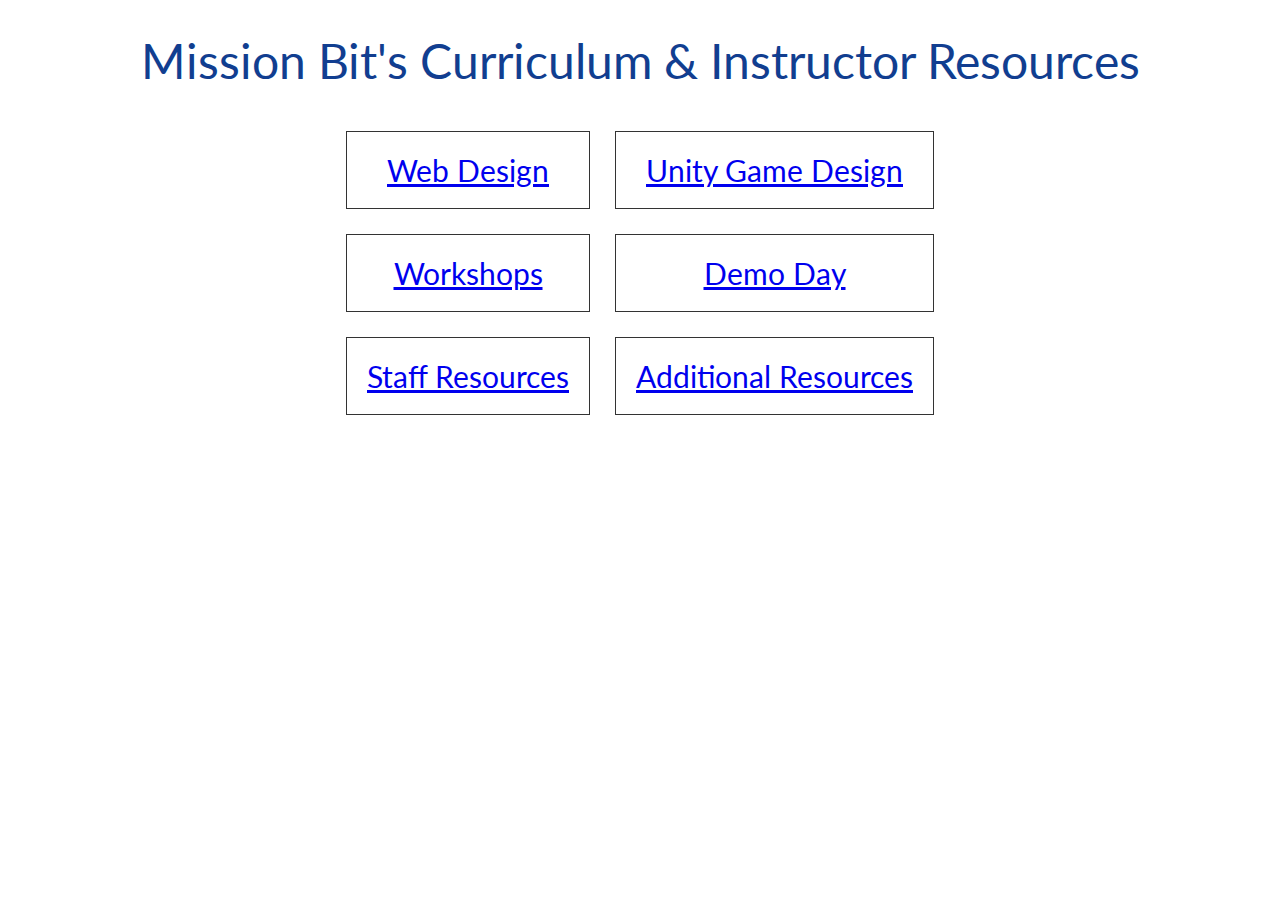
==== index.html @ f5249161 "Entire button clickable, rather than just text" ====
<!DOCTYPE html>
<html>
<head>
    <title>MB Curriculum</title>
    <link rel="stylesheet" type="text/css" href="styles.css">
    <link href="https://fonts.googleapis.com/css2?family=Lato&family=Roboto&display=swap" rel="stylesheet">
</head>
<body>
    <div class="header-background">
        <h1 class="site-title">Mission Bit's Curriculum & Instructor Resources</h1>
    </div>
     <div class="grid-container">
       <a href="webdesign.html"><div class="grid-item">Web Design</div></a>
       <a href="unitygamedesign.html"><div class="grid-item">Unity Game Design</div></a>
       <a href="workshops.html"><div class="grid-item">Workshops</div></a>
       <a href="demoday.html"><div class="grid-item">Demo Day</div></a>
       <a href="staffresources.html"><div class="grid-item">Staff Resources</div></a>
       <a href="additionalresources.html"><div class="grid-item">Additional Resources</div></a>
    </div>
  </body>
</html>
---- styles.css ----
.header-background {
    background-color: #FFFFF;
    width: 100%;
    position: relative;
    top: 0;
    bottom: 0;
}
 
.site-title {
    text-align: center;
    font-family: 'Lato', sans-serif;
    color: #113E90;
    font-size: 3em;
    font-weight: 400;
}

.grid-container {
    display: grid;
    grid-template-columns: auto auto;
    grid-gap: 25px;
    /* background-color: #FBE8A6; */ 
    justify-content: center;
    padding: 10px;
}

.grid-item {
  background-color: rgba(255, 255, 255, 0.8);
  border: 1px solid rgba(0, 0, 0, 0.8);
  padding: 20px;
  font-size: 30px;
  text-align: center;
  font-family: 'Lato', sans-serif;
}
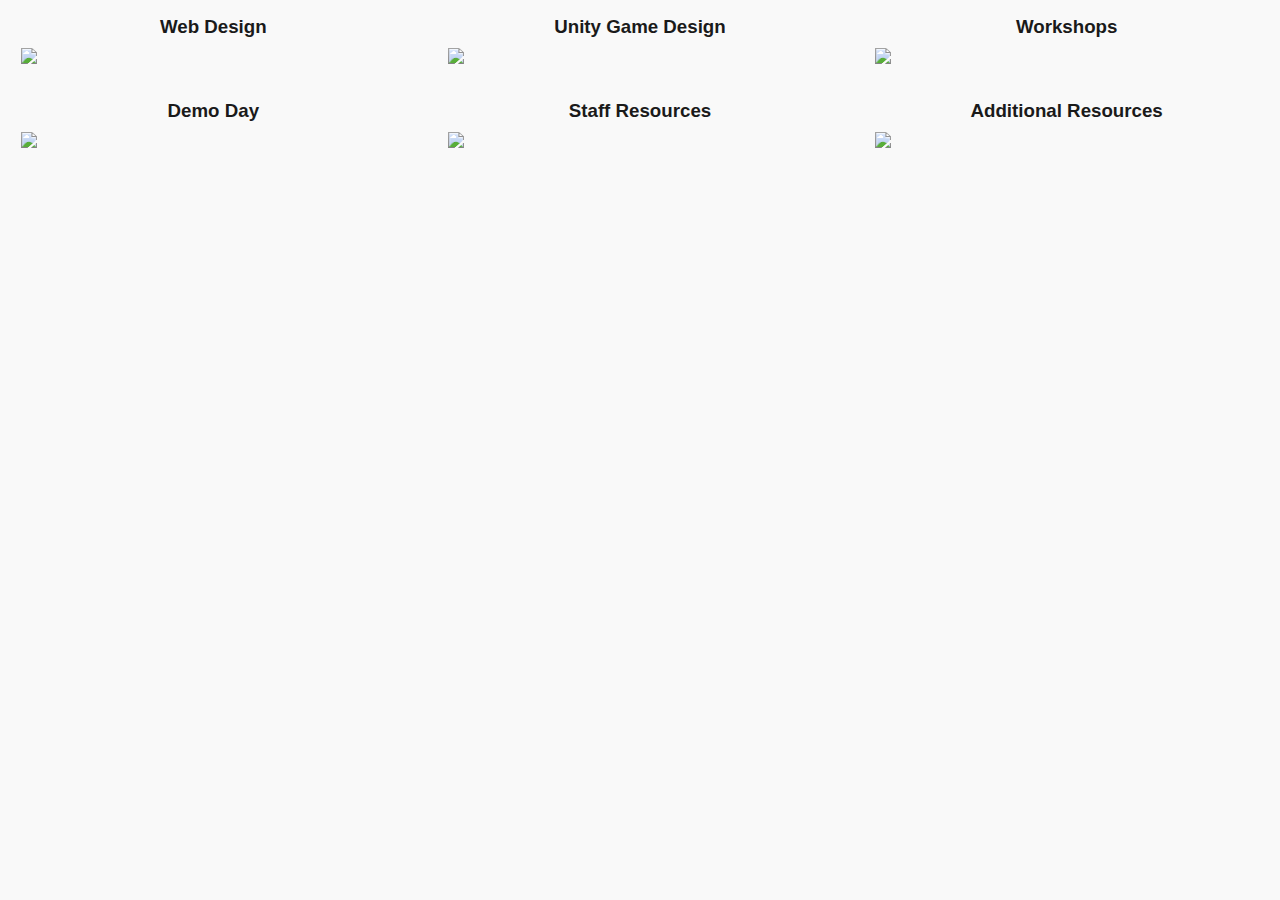
==== commit 34293303: "Tried using images as links, will edit again later" ====
--- a/index.html
+++ b/index.html
@@ -5,6 +5,8 @@
     <link rel="stylesheet" type="text/css" href="styles.css">
     <link href="https://fonts.googleapis.com/css2?family=Lato&family=Roboto&display=swap" rel="stylesheet">
 </head>
+
+<!-- DO NOT DELETE
 <body>
     <div class="header-background">
         <h1 class="site-title">Mission Bit's Curriculum & Instructor Resources</h1>
@@ -17,6 +19,93 @@
        <a href="staffresources.html"><div class="grid-item">Staff Resources</div></a>
        <a href="additionalresources.html"><div class="grid-item">Additional Resources</div></a>
     </div>
+  </body> -->
+
+  <body>
+    <div class="container">
+      <h3 class="title">Web Design</h3>
+      <div class="content">
+        <a href="webdesign.html" target="_blank">
+          <div class="content-overlay"></div>
+          <img class="content-image" src="https://images.unsplash.com/photo-1433360405326-e50f909805b3?ixlib=rb-0.3.5&q=80&fm=jpg&crop=entropy&w=1080&fit=max&s=359e8e12304ffa04a38627a157fc3362">
+          <div class="content-details fadeIn-bottom">
+            <h3 class="content-title">This is a title</h3>
+            <p class="content-text">This is a short description</p>
+          </div>
+        </a>
+      </div>
+    </div>
+    
+    <div class="container">
+      <h3 class="title">Unity Game Design</h3>
+      <div class="content">
+        <a href="unitygamedesign.html" target="_blank">
+          <div class="content-overlay"></div>
+          <img class="content-image" src="https://images.unsplash.com/photo-1433360405326-e50f909805b3?ixlib=rb-0.3.5&q=80&fm=jpg&crop=entropy&w=1080&fit=max&s=359e8e12304ffa04a38627a157fc3362">
+          <div class="content-details fadeIn-top">
+            <h3>This is a title</h3>
+            <p>This is a short description</p>
+          </div>
+        </a>
+      </div>
+    </div>
+    
+    <div class="container">
+      <h3 class="title">Workshops</h3>
+      <div class="content">
+        <a href="workshops.html" target="_blank">
+          <div class="content-overlay"></div>
+          <img class="content-image" src="https://images.unsplash.com/photo-1433360405326-e50f909805b3?ixlib=rb-0.3.5&q=80&fm=jpg&crop=entropy&w=1080&fit=max&s=359e8e12304ffa04a38627a157fc3362">
+          <div class="content-details fadeIn-left">
+            <h3>This is a title</h3>
+            <p>This is a short description</p>
+          </div>
+        </a>
+      </div>
+    </div>
+    
+    <div class="container">
+      <h3 class="title">Demo Day</h3>
+      <div class="content">
+        <a href="demoday.html" target="_blank">
+          <div class="content-overlay"></div>
+          <img class="content-image" src="https://images.unsplash.com/photo-1433360405326-e50f909805b3?ixlib=rb-0.3.5&q=80&fm=jpg&crop=entropy&w=1080&fit=max&s=359e8e12304ffa04a38627a157fc3362">
+          <div class="content-details fadeIn-right">
+            <h3>This is a title</h3>
+            <p>This is a short description</p>
+          </div>
+        </a>
+      </div>
+    </div>
+    
+    <div class="container">
+      <h3 class="title">Staff Resources</h3>
+      <div class="content">
+        <a href="staffresources.html" target="_blank">
+          <div class="content-overlay"></div>
+          <img class="content-image" src="https://images.unsplash.com/photo-1433360405326-e50f909805b3?ixlib=rb-0.3.5&q=80&fm=jpg&crop=entropy&w=1080&fit=max&s=359e8e12304ffa04a38627a157fc3362">
+          <div class="content-details fadeIn-top fadeIn-left">
+            <h3>This is a title</h3>
+            <p>This is a short description</p>
+          </div>
+        </a>
+      </div>
+    </div>
+    
+    <div class="container">
+      <h3 class="title">Additional Resources</h3>
+      <div class="content">
+        <a href="additionalresources.html" target="_blank">
+          <div class="content-overlay"></div>
+          <img class="content-image" src="https://images.unsplash.com/photo-1433360405326-e50f909805b3?ixlib=rb-0.3.5&q=80&fm=jpg&crop=entropy&w=1080&fit=max&s=359e8e12304ffa04a38627a157fc3362">
+          <div class="content-details fadeIn-top fadeIn-right">
+            <h3>This is a title</h3>
+            <p>This is a short description</p>
+          </div>
+        </a>
+      </div>
+    </div>
   </body>
+
 </html>
 
--- a/styles.css
+++ b/styles.css
@@ -17,17 +17,134 @@
 .grid-container {
     display: grid;
     grid-template-columns: auto auto;
-    grid-gap: 25px;
-    /* background-color: #FBE8A6; */ 
+    grid-gap: 20px;
     justify-content: center;
-    padding: 10px;
+    padding: 15px;
 }
 
 .grid-item {
   background-color: rgba(255, 255, 255, 0.8);
   border: 1px solid rgba(0, 0, 0, 0.8);
-  padding: 20px;
+  padding: 60px;
   font-size: 30px;
+  text-align: center; 
+  font-family: 'Lato', sans-serif;
+}
+
+@import url(https://fonts.googleapis.com/css?family=Raleway);
+
+*, *:before, *:after{
+  margin: 0;
+  padding: 0;
+  -webkit-box-sizing: border-box;
+  -moz-box-sizing:border-box;
+  box-sizing: border-box;
+}
+
+body{
+  background: #f9f9f9;
+  font-size: 16px;
+  font-family: 'Raleway', sans-serif;
+}
+
+.main-title{
+  color: #2d2d2d;
   text-align: center;
-  font-family: 'Lato', sans-serif;
+  text-transform: capitalize;
+  padding: 0.7em 0;
+}
+
+.container{
+  padding: 1em 0;
+  float: left;
+  width: 50%;
+}
+@media screen and (max-width: 640px){
+  .container{
+    display: block;
+    width: 100%;
+  }
+}
+
+@media screen and (min-width: 900px){
+  .container{
+    width: 33.33333%;
+  }
+}
+
+.container .title{
+  color: #1a1a1a;
+  text-align: center;
+  margin-bottom: 10px;
+}
+
+.content {
+  position: relative;
+  width: 90%;
+  max-width: 400px;
+  margin: auto;
+  overflow: hidden;
+}
+
+.content .content-overlay {
+  background: rgba(0,0,0,0.7);
+  position: absolute;
+  height: 99%;
+  width: 100%;
+  left: 0;
+  top: 0;
+  bottom: 0;
+  right: 0;
+  opacity: 0;
+  -webkit-transition: all 0.4s ease-in-out 0s;
+  -moz-transition: all 0.4s ease-in-out 0s;
+  transition: all 0.4s ease-in-out 0s;
+}
+
+.content:hover .content-overlay{
+  opacity: 1;
+}
+
+.content-image{
+  width: 100%;
+}
+
+.content-details {
+  position: absolute;
+  text-align: center;
+  padding-left: 1em;
+  padding-right: 1em;
+  width: 100%;
+  top: 50%;
+  left: 50%;
+  opacity: 0;
+  -webkit-transform: translate(-50%, -50%);
+  -moz-transform: translate(-50%, -50%);
+  transform: translate(-50%, -50%);
+  -webkit-transition: all 0.3s ease-in-out 0s;
+  -moz-transition: all 0.3s ease-in-out 0s;
+  transition: all 0.3s ease-in-out 0s;
+}
+
+.content:hover .content-details{
+  top: 50%;
+  left: 50%;
+  opacity: 1;
+}
+
+.content-details h3{
+  color: #fff;
+  font-weight: 500;
+  letter-spacing: 0.15em;
+  margin-bottom: 0.5em;
+  text-transform: uppercase;
+}
+
+.content-details p{
+  color: #fff;
+  font-size: 0.8em;
+}
+
+.fadeIn-bottom{
+  top: 80%;
 }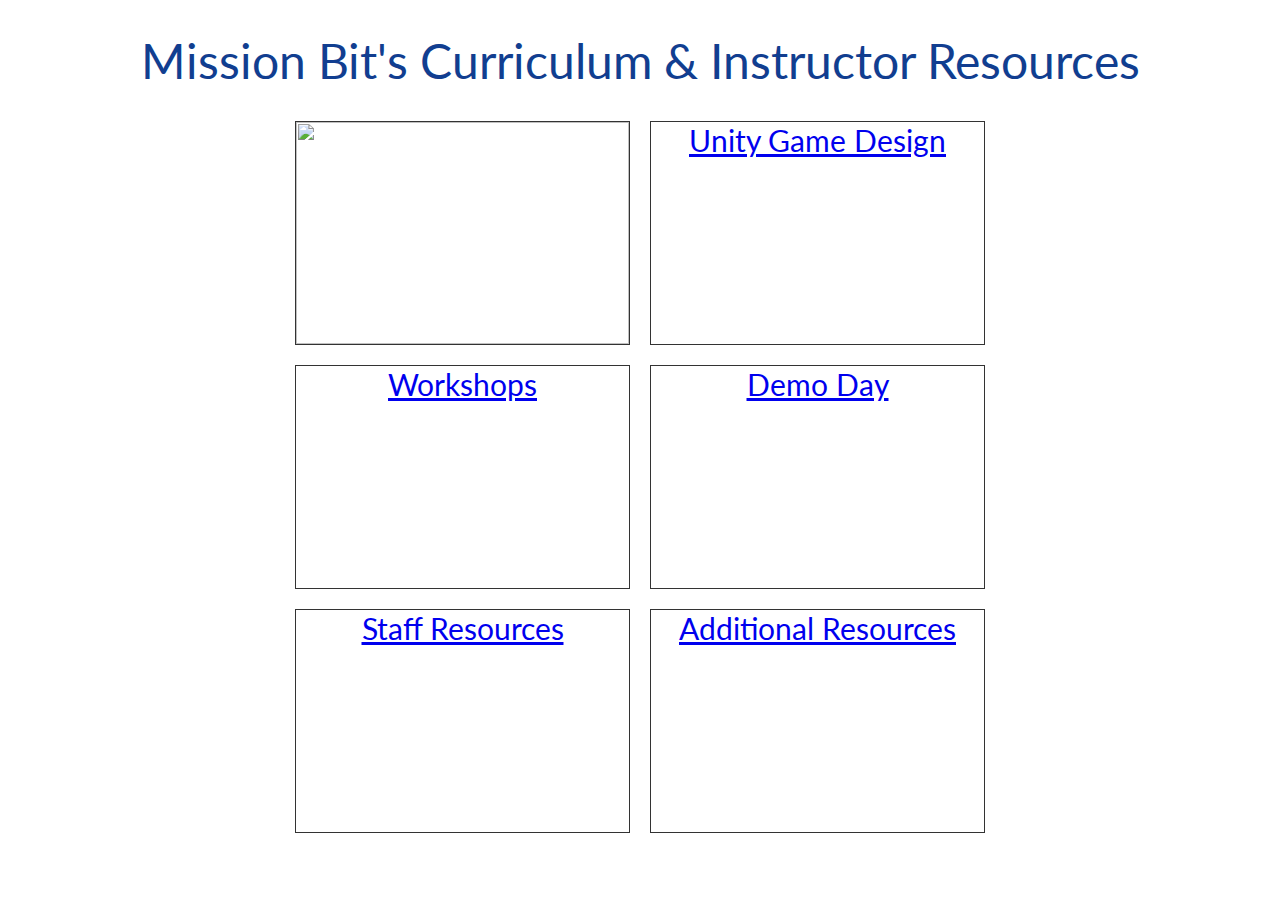
==== commit 7d61d1b8: "Put images within grid-item, works as link" ====
--- a/index.html
+++ b/index.html
@@ -6,106 +6,18 @@
     <link href="https://fonts.googleapis.com/css2?family=Lato&family=Roboto&display=swap" rel="stylesheet">
 </head>
 
-<!-- DO NOT DELETE
 <body>
     <div class="header-background">
         <h1 class="site-title">Mission Bit's Curriculum & Instructor Resources</h1>
     </div>
      <div class="grid-container">
-       <a href="webdesign.html"><div class="grid-item">Web Design</div></a>
+       <a href="webdesign.html"><div class="grid-item"><img src="https://images.unsplash.com/photo-1506744038136-46273834b3fb?ixlib=rb-1.2.1&w=1000&q=80" width="333" height="222"></div></a>
        <a href="unitygamedesign.html"><div class="grid-item">Unity Game Design</div></a>
        <a href="workshops.html"><div class="grid-item">Workshops</div></a>
        <a href="demoday.html"><div class="grid-item">Demo Day</div></a>
        <a href="staffresources.html"><div class="grid-item">Staff Resources</div></a>
        <a href="additionalresources.html"><div class="grid-item">Additional Resources</div></a>
     </div>
-  </body> -->
-
-  <body>
-    <div class="container">
-      <h3 class="title">Web Design</h3>
-      <div class="content">
-        <a href="webdesign.html" target="_blank">
-          <div class="content-overlay"></div>
-          <img class="content-image" src="https://images.unsplash.com/photo-1433360405326-e50f909805b3?ixlib=rb-0.3.5&q=80&fm=jpg&crop=entropy&w=1080&fit=max&s=359e8e12304ffa04a38627a157fc3362">
-          <div class="content-details fadeIn-bottom">
-            <h3 class="content-title">This is a title</h3>
-            <p class="content-text">This is a short description</p>
-          </div>
-        </a>
-      </div>
-    </div>
-    
-    <div class="container">
-      <h3 class="title">Unity Game Design</h3>
-      <div class="content">
-        <a href="unitygamedesign.html" target="_blank">
-          <div class="content-overlay"></div>
-          <img class="content-image" src="https://images.unsplash.com/photo-1433360405326-e50f909805b3?ixlib=rb-0.3.5&q=80&fm=jpg&crop=entropy&w=1080&fit=max&s=359e8e12304ffa04a38627a157fc3362">
-          <div class="content-details fadeIn-top">
-            <h3>This is a title</h3>
-            <p>This is a short description</p>
-          </div>
-        </a>
-      </div>
-    </div>
-    
-    <div class="container">
-      <h3 class="title">Workshops</h3>
-      <div class="content">
-        <a href="workshops.html" target="_blank">
-          <div class="content-overlay"></div>
-          <img class="content-image" src="https://images.unsplash.com/photo-1433360405326-e50f909805b3?ixlib=rb-0.3.5&q=80&fm=jpg&crop=entropy&w=1080&fit=max&s=359e8e12304ffa04a38627a157fc3362">
-          <div class="content-details fadeIn-left">
-            <h3>This is a title</h3>
-            <p>This is a short description</p>
-          </div>
-        </a>
-      </div>
-    </div>
-    
-    <div class="container">
-      <h3 class="title">Demo Day</h3>
-      <div class="content">
-        <a href="demoday.html" target="_blank">
-          <div class="content-overlay"></div>
-          <img class="content-image" src="https://images.unsplash.com/photo-1433360405326-e50f909805b3?ixlib=rb-0.3.5&q=80&fm=jpg&crop=entropy&w=1080&fit=max&s=359e8e12304ffa04a38627a157fc3362">
-          <div class="content-details fadeIn-right">
-            <h3>This is a title</h3>
-            <p>This is a short description</p>
-          </div>
-        </a>
-      </div>
-    </div>
-    
-    <div class="container">
-      <h3 class="title">Staff Resources</h3>
-      <div class="content">
-        <a href="staffresources.html" target="_blank">
-          <div class="content-overlay"></div>
-          <img class="content-image" src="https://images.unsplash.com/photo-1433360405326-e50f909805b3?ixlib=rb-0.3.5&q=80&fm=jpg&crop=entropy&w=1080&fit=max&s=359e8e12304ffa04a38627a157fc3362">
-          <div class="content-details fadeIn-top fadeIn-left">
-            <h3>This is a title</h3>
-            <p>This is a short description</p>
-          </div>
-        </a>
-      </div>
-    </div>
-    
-    <div class="container">
-      <h3 class="title">Additional Resources</h3>
-      <div class="content">
-        <a href="additionalresources.html" target="_blank">
-          <div class="content-overlay"></div>
-          <img class="content-image" src="https://images.unsplash.com/photo-1433360405326-e50f909805b3?ixlib=rb-0.3.5&q=80&fm=jpg&crop=entropy&w=1080&fit=max&s=359e8e12304ffa04a38627a157fc3362">
-          <div class="content-details fadeIn-top fadeIn-right">
-            <h3>This is a title</h3>
-            <p>This is a short description</p>
-          </div>
-        </a>
-      </div>
-    </div>
   </body>
 
-</html>
-
+  --- a/styles.css
+++ b/styles.css
@@ -19,132 +19,16 @@
     grid-template-columns: auto auto;
     grid-gap: 20px;
     justify-content: center;
-    padding: 15px;
+    padding: 0px;
 }
 
 .grid-item {
   background-color: rgba(255, 255, 255, 0.8);
   border: 1px solid rgba(0, 0, 0, 0.8);
-  padding: 60px;
+  width: 333px;
+  height: 222px;
+  padding: 0px;
   font-size: 30px;
   text-align: center; 
   font-family: 'Lato', sans-serif;
-}
-
-@import url(https://fonts.googleapis.com/css?family=Raleway);
-
-*, *:before, *:after{
-  margin: 0;
-  padding: 0;
-  -webkit-box-sizing: border-box;
-  -moz-box-sizing:border-box;
-  box-sizing: border-box;
-}
-
-body{
-  background: #f9f9f9;
-  font-size: 16px;
-  font-family: 'Raleway', sans-serif;
-}
-
-.main-title{
-  color: #2d2d2d;
-  text-align: center;
-  text-transform: capitalize;
-  padding: 0.7em 0;
-}
-
-.container{
-  padding: 1em 0;
-  float: left;
-  width: 50%;
-}
-@media screen and (max-width: 640px){
-  .container{
-    display: block;
-    width: 100%;
-  }
-}
-
-@media screen and (min-width: 900px){
-  .container{
-    width: 33.33333%;
-  }
-}
-
-.container .title{
-  color: #1a1a1a;
-  text-align: center;
-  margin-bottom: 10px;
-}
-
-.content {
-  position: relative;
-  width: 90%;
-  max-width: 400px;
-  margin: auto;
-  overflow: hidden;
-}
-
-.content .content-overlay {
-  background: rgba(0,0,0,0.7);
-  position: absolute;
-  height: 99%;
-  width: 100%;
-  left: 0;
-  top: 0;
-  bottom: 0;
-  right: 0;
-  opacity: 0;
-  -webkit-transition: all 0.4s ease-in-out 0s;
-  -moz-transition: all 0.4s ease-in-out 0s;
-  transition: all 0.4s ease-in-out 0s;
-}
-
-.content:hover .content-overlay{
-  opacity: 1;
-}
-
-.content-image{
-  width: 100%;
-}
-
-.content-details {
-  position: absolute;
-  text-align: center;
-  padding-left: 1em;
-  padding-right: 1em;
-  width: 100%;
-  top: 50%;
-  left: 50%;
-  opacity: 0;
-  -webkit-transform: translate(-50%, -50%);
-  -moz-transform: translate(-50%, -50%);
-  transform: translate(-50%, -50%);
-  -webkit-transition: all 0.3s ease-in-out 0s;
-  -moz-transition: all 0.3s ease-in-out 0s;
-  transition: all 0.3s ease-in-out 0s;
-}
-
-.content:hover .content-details{
-  top: 50%;
-  left: 50%;
-  opacity: 1;
-}
-
-.content-details h3{
-  color: #fff;
-  font-weight: 500;
-  letter-spacing: 0.15em;
-  margin-bottom: 0.5em;
-  text-transform: uppercase;
-}
-
-.content-details p{
-  color: #fff;
-  font-size: 0.8em;
-}
-
-.fadeIn-bottom{
-  top: 80%;
 }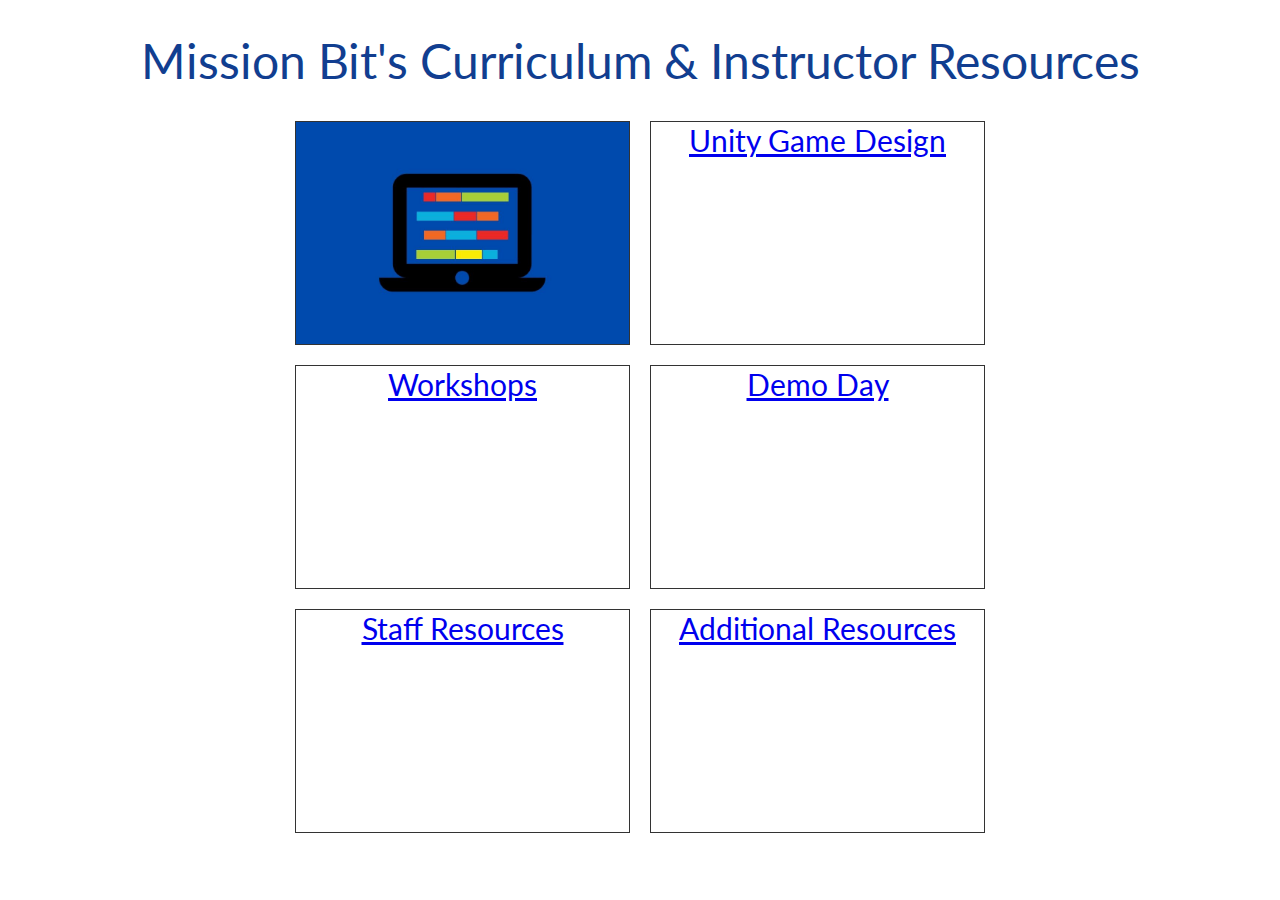
==== commit ee0aeee7: "Added web design clipart" ====
--- a/index.html
+++ b/index.html
@@ -11,7 +11,7 @@
         <h1 class="site-title">Mission Bit's Curriculum & Instructor Resources</h1>
     </div>
      <div class="grid-container">
-       <a href="webdesign.html"><div class="grid-item"><img src="https://images.unsplash.com/photo-1506744038136-46273834b3fb?ixlib=rb-1.2.1&w=1000&q=80" width="333" height="222"></div></a>
+       <a href="webdesign.html"><div class="grid-item"><img src="images/webdesign_img.jpg" width="333" height="222"></div></a>
        <a href="unitygamedesign.html"><div class="grid-item">Unity Game Design</div></a>
        <a href="workshops.html"><div class="grid-item">Workshops</div></a>
        <a href="demoday.html"><div class="grid-item">Demo Day</div></a>
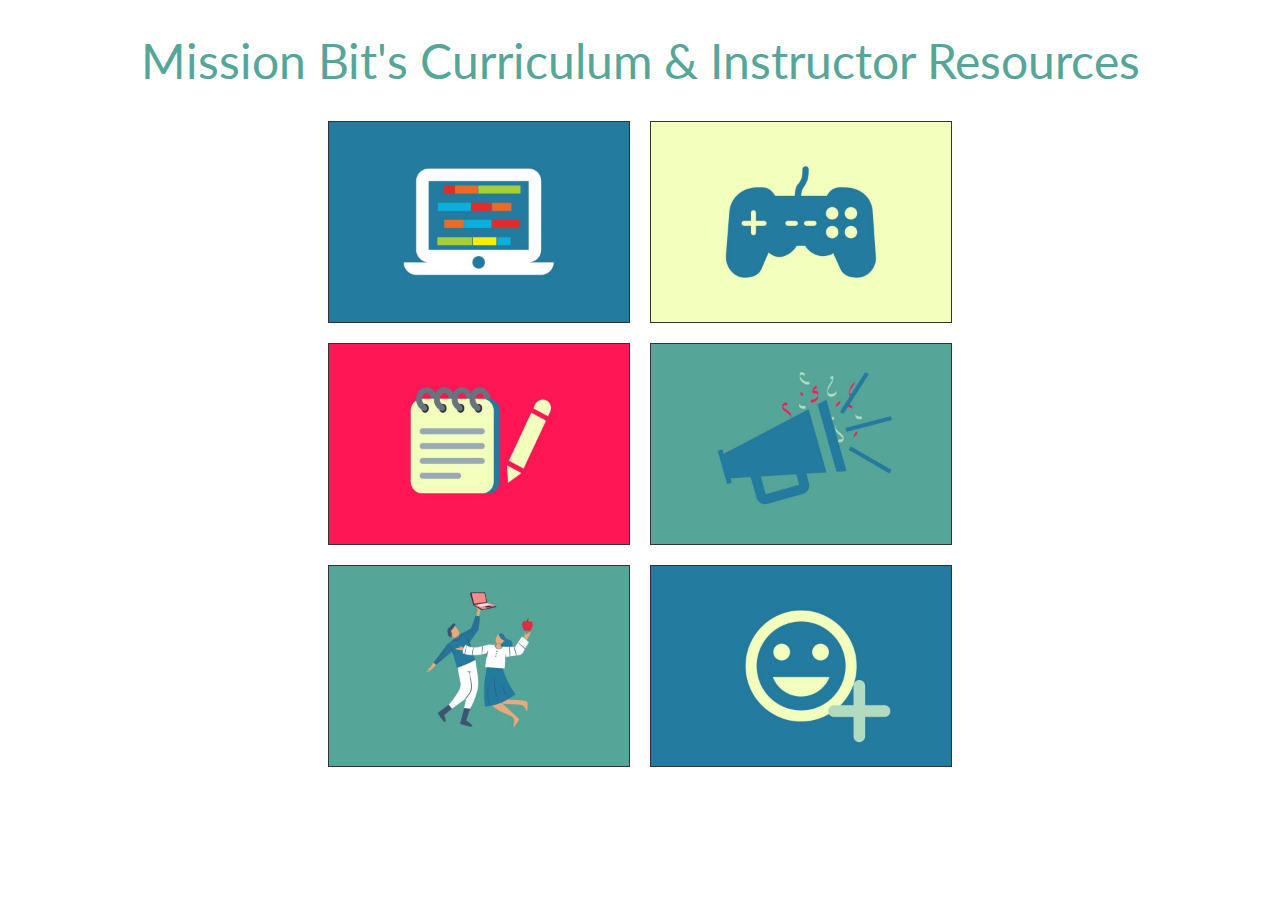
==== commit 30f4c54c: "Added images for the rest, changed heading color" ====
--- a/index.html
+++ b/index.html
@@ -11,13 +11,13 @@
         <h1 class="site-title">Mission Bit's Curriculum & Instructor Resources</h1>
     </div>
      <div class="grid-container">
-       <a href="webdesign.html"><div class="grid-item"><img src="images/webdesign_img.jpg" width="333" height="222"></div></a>
-       <a href="unitygamedesign.html"><div class="grid-item">Unity Game Design</div></a>
-       <a href="workshops.html"><div class="grid-item">Workshops</div></a>
-       <a href="demoday.html"><div class="grid-item">Demo Day</div></a>
-       <a href="staffresources.html"><div class="grid-item">Staff Resources</div></a>
-       <a href="additionalresources.html"><div class="grid-item">Additional Resources</div></a>
+       <a href="webdesign.html"><div class="grid-item"><img src="images/webdesign_img.jpg" width="300" height="200"></div></a>
+       <a href="unitygamedesign.html"><div class="grid-item"><img src="images/unitygamedesign_img.jpg" width="300" height="200"></div></a>
+       <a href="workshops.html"><div class="grid-item"><img src="images/workshops_img.jpg" width="300" height="200"></div></a>
+       <a href="demoday.html"><div class="grid-item"><img src="images/demoday_img.jpg" width="300" height="200"></div></a>
+       <a href="staffresources.html"><div class="grid-item"><img src="images/staffresources_img.jpg" width="300" height="200"></div></a>
+       <a href="additionalresources.html"><div class="grid-item"><img src="images/additionalresources_img.jpg" width="300" height="200"></div></a>
     </div>
-  </body>
+</body>
 
   --- a/styles.css
+++ b/styles.css
@@ -1,5 +1,9 @@
+/* .body {
+    background-color: #b2dbbf;
+} */
+
 .header-background {
-    background-color: #FFFFF;
+    background-color: #FFFFFF;
     width: 100%;
     position: relative;
     top: 0;
@@ -9,7 +13,7 @@
 .site-title {
     text-align: center;
     font-family: 'Lato', sans-serif;
-    color: #113E90;
+    color: #55a698;
     font-size: 3em;
     font-weight: 400;
 }
@@ -25,8 +29,8 @@
 .grid-item {
   background-color: rgba(255, 255, 255, 0.8);
   border: 1px solid rgba(0, 0, 0, 0.8);
-  width: 333px;
-  height: 222px;
+  width: 300px;
+  height: 200px;
   padding: 0px;
   font-size: 30px;
   text-align: center; 
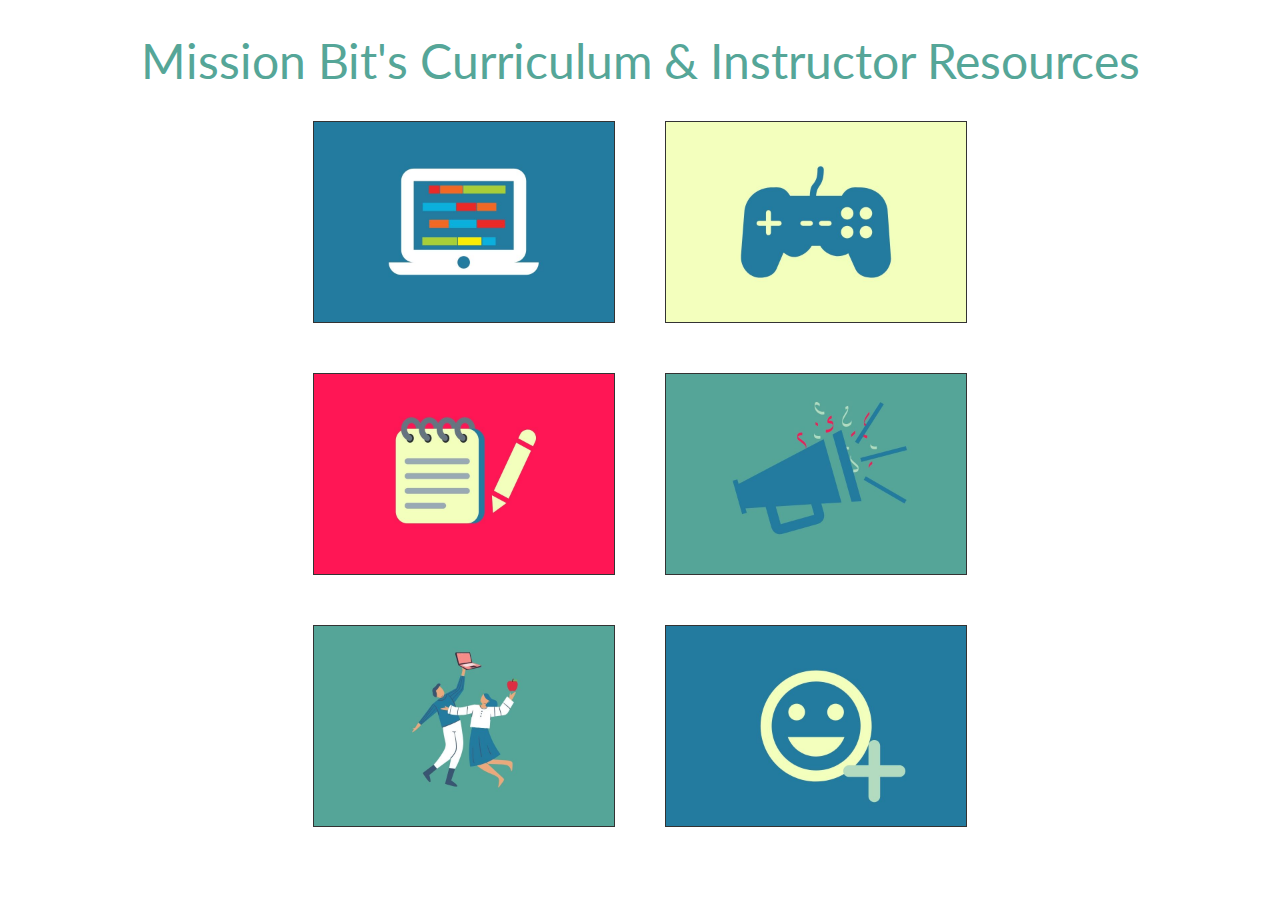
==== commit 3ddacd5b: "Forgot closing html tag" ====
--- a/index.html
+++ b/index.html
@@ -10,7 +10,7 @@
     <div class="header-background">
         <h1 class="site-title">Mission Bit's Curriculum & Instructor Resources</h1>
     </div>
-     <div class="grid-container">
+    <div class="grid-container">
        <a href="webdesign.html"><div class="grid-item"><img src="images/webdesign_img.jpg" width="300" height="200"></div></a>
        <a href="unitygamedesign.html"><div class="grid-item"><img src="images/unitygamedesign_img.jpg" width="300" height="200"></div></a>
        <a href="workshops.html"><div class="grid-item"><img src="images/workshops_img.jpg" width="300" height="200"></div></a>
@@ -19,5 +19,4 @@
        <a href="additionalresources.html"><div class="grid-item"><img src="images/additionalresources_img.jpg" width="300" height="200"></div></a>
     </div>
 </body>
-
-  +</html>--- a/styles.css
+++ b/styles.css
@@ -21,7 +21,7 @@
 .grid-container {
     display: grid;
     grid-template-columns: auto auto;
-    grid-gap: 20px;
+    grid-gap: 50px;
     justify-content: center;
     padding: 0px;
 }
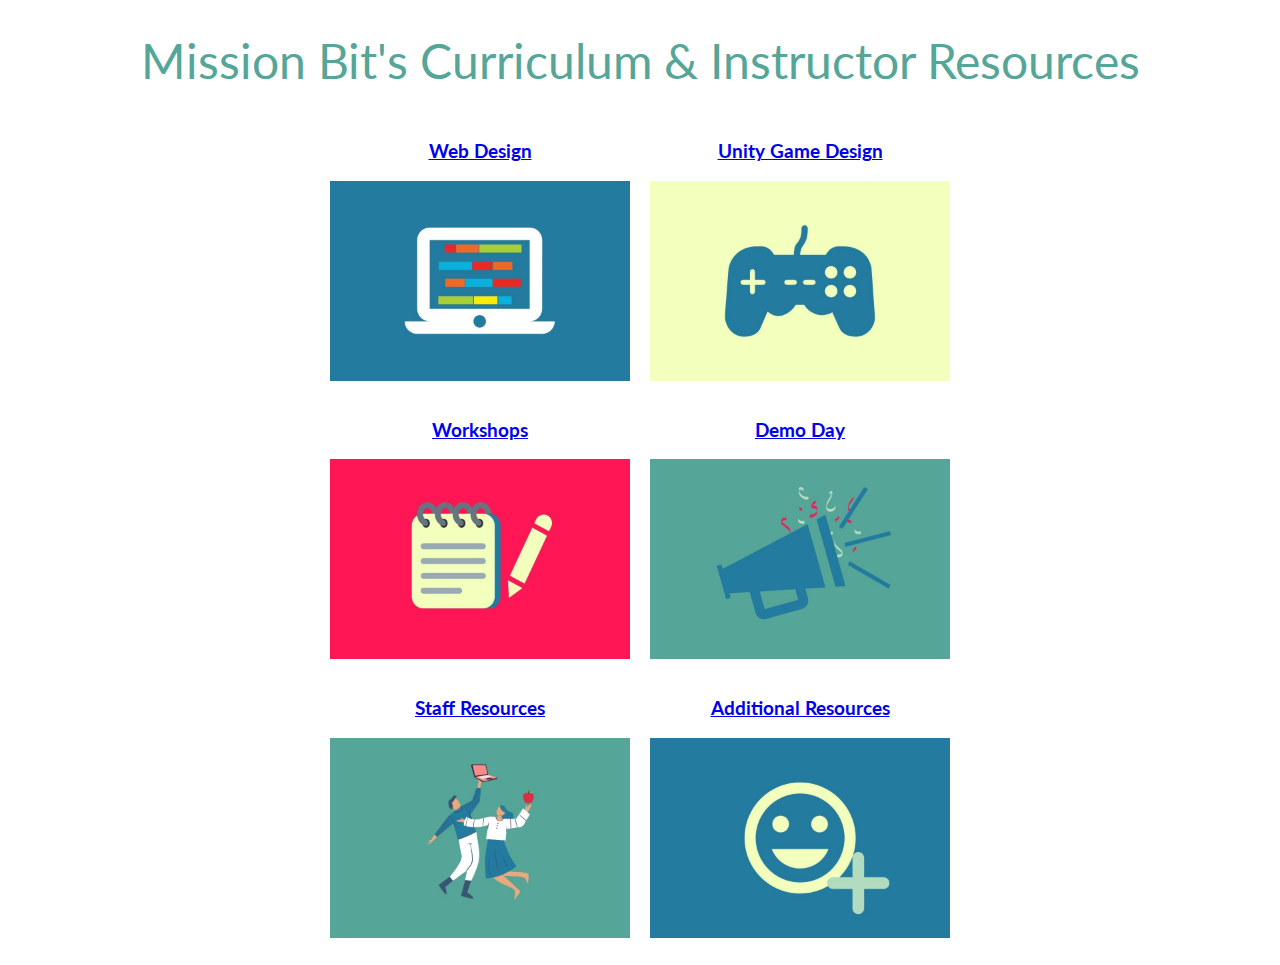
==== commit c6ecfc90: "Added headings, removed grid item borders" ====
--- a/index.html
+++ b/index.html
@@ -10,13 +10,15 @@
     <div class="header-background">
         <h1 class="site-title">Mission Bit's Curriculum & Instructor Resources</h1>
     </div>
+
+
     <div class="grid-container">
-       <a href="webdesign.html"><div class="grid-item"><img src="images/webdesign_img.jpg" width="300" height="200"></div></a>
-       <a href="unitygamedesign.html"><div class="grid-item"><img src="images/unitygamedesign_img.jpg" width="300" height="200"></div></a>
-       <a href="workshops.html"><div class="grid-item"><img src="images/workshops_img.jpg" width="300" height="200"></div></a>
-       <a href="demoday.html"><div class="grid-item"><img src="images/demoday_img.jpg" width="300" height="200"></div></a>
-       <a href="staffresources.html"><div class="grid-item"><img src="images/staffresources_img.jpg" width="300" height="200"></div></a>
-       <a href="additionalresources.html"><div class="grid-item"><img src="images/additionalresources_img.jpg" width="300" height="200"></div></a>
+       <a href="webdesign.html"><div class="grid-item"><h3>Web Design</h3><img src="images/webdesign_img.jpg" width="300" height="200"></div></a>
+       <a href="unitygamedesign.html"><div class="grid-item"><h3>Unity Game Design</h3><img src="images/unitygamedesign_img.jpg" width="300" height="200"></div></a>
+       <a href="workshops.html"><div class="grid-item"><h3>Workshops</h3><img src="images/workshops_img.jpg" width="300" height="200"></div></a>
+       <a href="demoday.html"><div class="grid-item"><h3>Demo Day</h3><img src="images/demoday_img.jpg" width="300" height="200"></div></a>
+       <a href="staffresources.html"><div class="grid-item"><h3>Staff Resources</h3><img src="images/staffresources_img.jpg" width="300" height="200"></div></a>
+       <a href="additionalresources.html"><div class="grid-item"><h3>Additional Resources</h3><img src="images/additionalresources_img.jpg" width="300" height="200"></div></a>
     </div>
 </body>
 </html>--- a/styles.css
+++ b/styles.css
@@ -21,18 +21,18 @@
 .grid-container {
     display: grid;
     grid-template-columns: auto auto;
-    grid-gap: 50px;
+    grid-column-gap: 20px;
     justify-content: center;
     padding: 0px;
 }
 
 .grid-item {
   background-color: rgba(255, 255, 255, 0.8);
-  border: 1px solid rgba(0, 0, 0, 0.8);
+  /* border: 1px solid rgba(0, 0, 0, 0.8); */
   width: 300px;
-  height: 200px;
+  height: 260px;
   padding: 0px;
-  font-size: 30px;
+  font-size: 16px;
   text-align: center; 
   font-family: 'Lato', sans-serif;
 }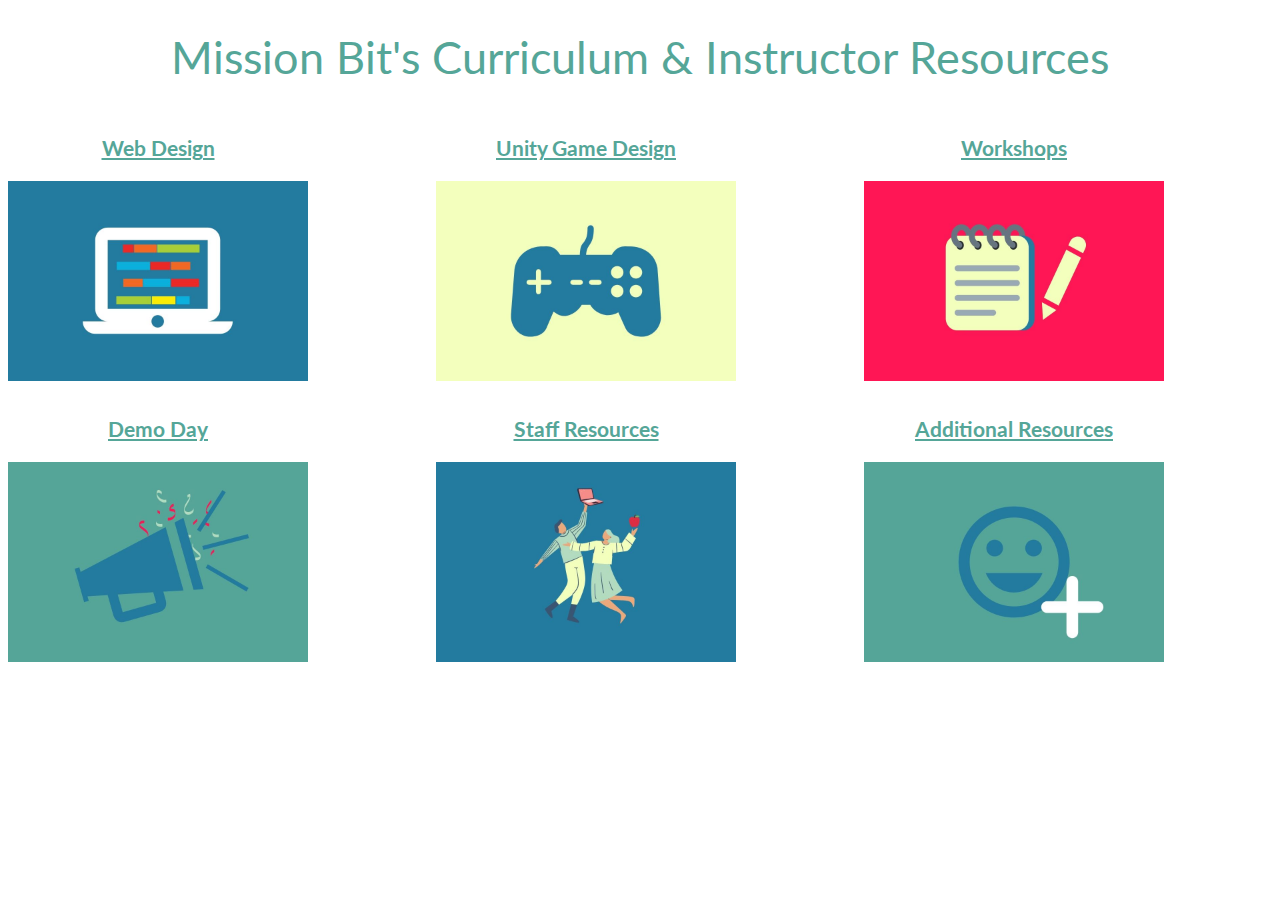
==== commit 7df14320: "Made header size responsive" ====
--- a/index.html
+++ b/index.html
@@ -17,8 +17,8 @@
        <a href="unitygamedesign.html"><div class="grid-item"><h3>Unity Game Design</h3><img src="images/unitygamedesign_img.jpg" width="300" height="200"></div></a>
        <a href="workshops.html"><div class="grid-item"><h3>Workshops</h3><img src="images/workshops_img.jpg" width="300" height="200"></div></a>
        <a href="demoday.html"><div class="grid-item"><h3>Demo Day</h3><img src="images/demoday_img.jpg" width="300" height="200"></div></a>
-       <a href="staffresources.html"><div class="grid-item"><h3>Staff Resources</h3><img src="images/staffresources_img.jpg" width="300" height="200"></div></a>
-       <a href="additionalresources.html"><div class="grid-item"><h3>Additional Resources</h3><img src="images/additionalresources_img.jpg" width="300" height="200"></div></a>
+       <a href="staffresources.html"><div class="grid-item"><h3>Staff Resources</h3><img src="images/3staffresources_img.jpg" width="300" height="200"></div></a>
+       <a href="additionalresources.html"><div class="grid-item"><h3>Additional Resources</h3><img src="images/3additionalresources_img.jpg" width="300" height="200"></div></a>
     </div>
 </body>
 </html>--- a/styles.css
+++ b/styles.css
@@ -20,7 +20,7 @@
 
 .grid-container {
     display: grid;
-    grid-template-columns: auto auto;
+    grid-template-columns: auto;
     grid-column-gap: 20px;
     justify-content: center;
     padding: 0px;
@@ -32,7 +32,36 @@
   width: 300px;
   height: 260px;
   padding: 0px;
-  font-size: 16px;
+  font-size: 18px;
   text-align: center; 
   font-family: 'Lato', sans-serif;
-}+}
+
+a {
+    color: #55a698;
+  }
+
+  img:hover {
+    /* opacity: 0.6; */
+    border: 5px solid #FFFFFF;
+  }
+
+  @media (min-width: 600px) {
+    .grid-container { grid-template-columns: repeat(2, 1fr); }
+  }
+  
+  @media (min-width: 900px) {
+    .grid-container { grid-template-columns: repeat(3, 1fr); }
+  }
+  
+  @media screen and (min-width: 601px) {
+    .header-background {
+      font-size: 15px;
+    }
+  }
+  
+  @media screen and (max-width: 600px) {
+    .header-background {
+      font-size: 10px;
+    }
+  }